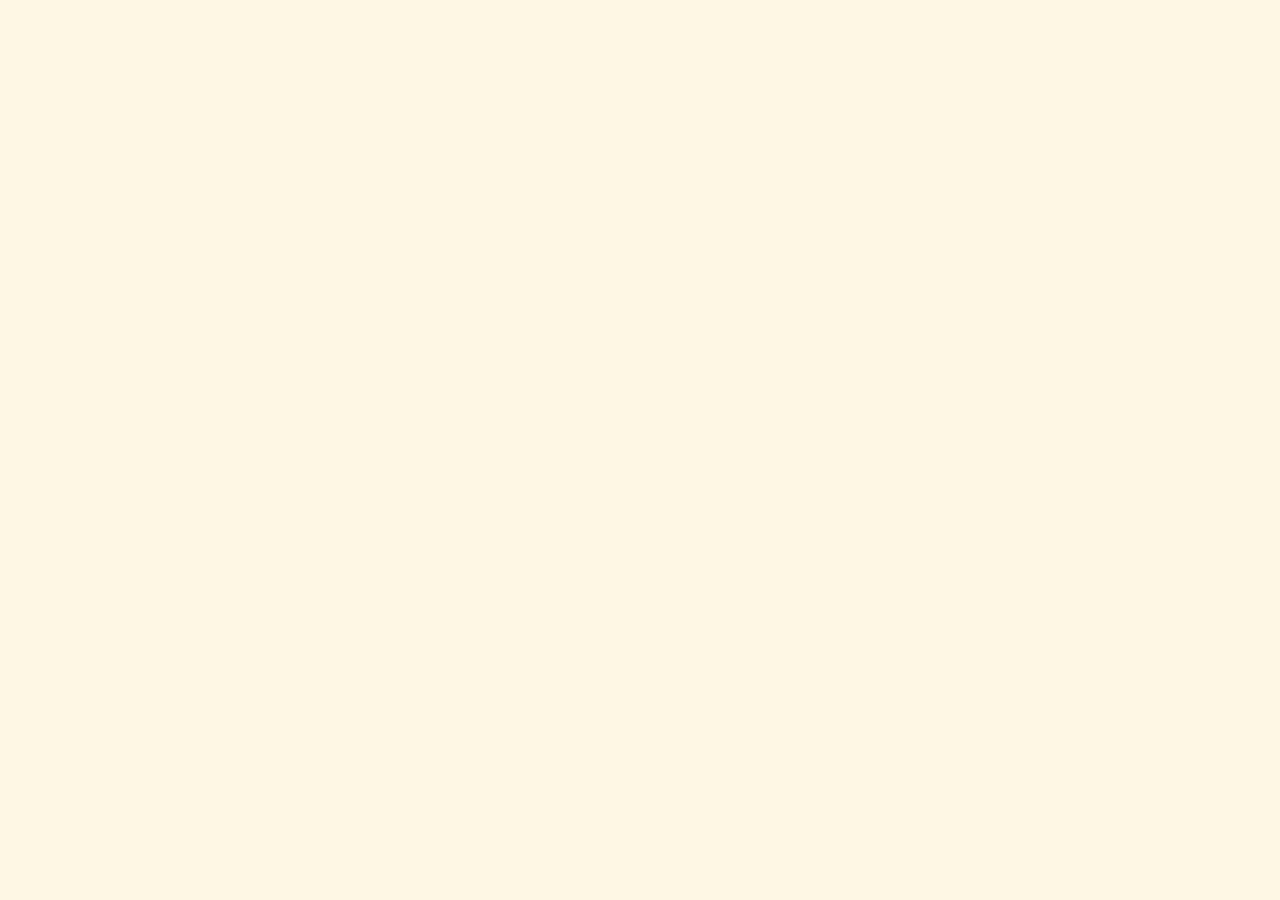
==== rememberthis.html @ 4373d8d0 "rememberthis created and joined to repo" ====
<!DOCTYPE html>
<html lang="en">
<head>
<meta charset="UTF-8">
<meta name="viewport" content="width=device-width, initial-scale=1.0">

    <!-- Browser jetzheart -->
    <link rel="icon" type="image/png" href="https://jet-6.github.io/jetworld/jetzheart.png">

    <!-- iOS share preview icon -->
    <link rel="apple-touch-icon" href="https://jet-6.github.io/jetworld/jetzheart.png">

    <!-- Open Graph -->
    <meta property="og:image" content="https://jet-6.github.io/jetworld/jetzheart.png">
    <meta property="og:title" content="JETWORLD">
    <meta property="og:description" content="Enter the neon hologram terminal.">
    <meta property="og:url" content="https://jet-6.github.io/jetworld/">
    <meta property="og:type" content="website">

    <!-- Twitter/X -->
    <meta name="twitter:card" content="summary">
    <meta name="twitter:image" content="https://jet-6.github.io/jetworld/jetzheart.png">


<title>remember this</title>

<style>
body {
    margin: 0;
    background: #fdf7e2;
    height: 100vh;
    overflow: hidden;
    font-family: "Courier New", monospace;
    color: #333;
    display: flex;
    justify-content: center;
    align-items: center;
    animation: fadeIn 2.5s ease;
}

@keyframes fadeIn {
    0% { opacity: 0; filter: blur(6px); }
    100% { opacity: 1; filter: blur(0); }
}

#memory-container {
    width: 90vw;
    height: 90vh;
    padding: 1rem;
    overflow-y: hidden;
    white-space: pre;
    font-size: 1.1rem;
    line-height: 1.4;
    color: #444;
}

.ascii-frame {
    opacity: 0;
    transition: opacity 2s ease;
}

.visible {
    opacity: 1;
}

</style>
</head>

<body>

<div id="memory-container"></div>

<script>
/* --------------------------------------------------
   ASCII FLASHBACK — PURE JOY
-------------------------------------------------- */

const frames = [

`  \\\\o    o////
     |    |
    / \\  / \\
    
Two figures running.`,

`   \\o/      \\o/
    ( )      ( )
    / \\      / \\
    
They laugh as they run.`,

`   \\o_      _o/
     ( )    ( )
    / >\\    /< \\
    
They dance in circles.`,

`   \\o/   \\o/   \\o/   \\o/
    ( )   ( )   ( )   ( )
    / \\   / \\   / \\   / \\
    
And then there were four.`,

`   \\o/   \\o/   \\o/   \\o/
  ~ ( ) ~ ( ) ~ ( ) ~ ( ) ~
    / \\   / \\   / \\   / \\
    
Joy multiplying.`,

`   \\o/   \\o/   \\o/   \\o/
    ( )   ( )   ( )   ( )
 ~~/ \\~~~ / \\~~~ / \\~~~ / \\~~
    
A memory glowing.`,

`remember this.
you were happy here.`

];

let index = 0;
const container = document.getElementById("memory-container");

function showNextFrame() {
    if (index >= frames.length) return;

    const frame = document.createElement("div");
    frame.classList.add("ascii-frame");
    frame.textContent = frames[index];
    container.appendChild(frame);

    // fade in
    setTimeout(() => frame.classList.add("visible"), 100);

    // auto-scroll
    container.scrollTop = container.scrollHeight;

    index++;
    setTimeout(showNextFrame, 3000);
}

setTimeout(showNextFrame, 1200);

</script>

</body>
</html>
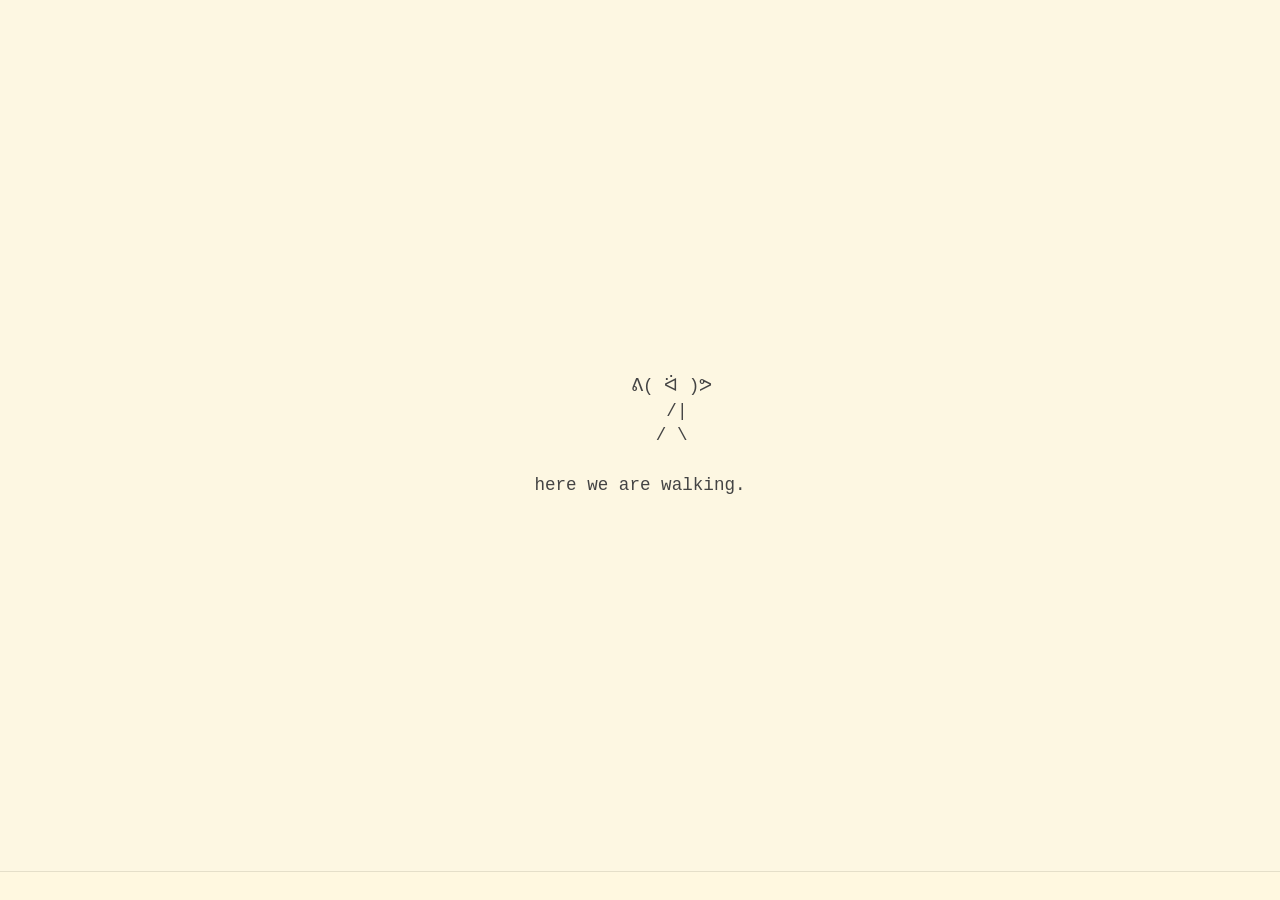
==== commit 2398215d: "change up in the cast" ====
--- a/rememberthis.html
+++ b/rememberthis.html
@@ -33,6 +33,7 @@
     font-family: "Courier New", monospace;
     color: #333;
     display: flex;
+    flex-direction: column;
     justify-content: center;
     align-items: center;
     animation: fadeIn 2.5s ease;
@@ -43,105 +44,152 @@
     100% { opacity: 1; filter: blur(0); }
 }
 
-#memory-container {
-    width: 90vw;
-    height: 90vh;
-    padding: 1rem;
-    overflow-y: hidden;
+/* Stage: single-screen theatre */
+#stage {
+    flex: 1;
+    width: 100%;
+    display: flex;
+    justify-content: center;
+    align-items: center;
+}
+
+#ascii-scene {
     white-space: pre;
+    text-align: center;
     font-size: 1.1rem;
     line-height: 1.4;
     color: #444;
+    min-height: 7em;
+    display: inline-block;
+    animation: breathe 6s ease-in-out infinite, flicker 2.8s ease-in-out infinite;
 }
 
-.ascii-frame {
-    opacity: 0;
-    transition: opacity 2s ease;
+@keyframes breathe {
+    0% { transform: translateY(0); }
+    50% { transform: translateY(-4px); }
+    100% { transform: translateY(0); }
 }
 
-.visible {
-    opacity: 1;
+@keyframes flicker {
+    0% { opacity: 0.96; }
+    50% { opacity: 1; }
+    100% { opacity: 0.96; }
 }
 
+/* Narration ribbon at bottom */
+#narration-wrapper {
+    width: 100%;
+    border-top: 1px solid rgba(0,0,0,0.1);
+    background: rgba(255, 248, 225, 0.95);
+    overflow: hidden;
+    padding: 0.3rem 0;
+}
+
+#narration {
+    white-space: nowrap;
+    display: inline-block;
+    padding-left: 100%;
+    animation: marquee 22s linear infinite;
+    font-size: 0.9rem;
+    color: #555;
+}
+
+@keyframes marquee {
+    0% { transform: translateX(0); }
+    100% { transform: translateX(-100%); }
+}
 </style>
 </head>
 
 <body>
 
-<div id="memory-container"></div>
+<div id="stage">
+    <div id="ascii-scene"></div>
+</div>
+
+<div id="narration-wrapper">
+    <div id="narration">
+        here we are walking... running... laughing... dancing... wait—wow—here’s two more to join us—and it’s 1000% more fun
+    </div>
+</div>
 
 <script>
 /* --------------------------------------------------
-   ASCII FLASHBACK — PURE JOY
+   ASCII MOVIE — 10-FRAME LOOP
+   running → laughing → dancing → joy burst → group
 -------------------------------------------------- */
 
 const frames = [
+`      ᕕ( ᐛ )ᕗ
+       /|
+      / \\
 
-`  \\\\o    o////
-     |    |
-    / \\  / \\
-    
-Two figures running.`,
+here we are walking.`,
 
-`   \\o/      \\o/
-    ( )      ( )
-    / \\      / \\
-    
-They laugh as they run.`,
+`      ᕕ( ᐛ )ᕗ
+      / |
+     /  \\
 
-`   \\o_      _o/
-     ( )    ( )
-    / >\\    /< \\
-    
-They dance in circles.`,
+we start to run.`,
 
-`   \\o/   \\o/   \\o/   \\o/
-    ( )   ( )   ( )   ( )
-    / \\   / \\   / \\   / \\
-    
-And then there were four.`,
+`     ᕕ( ᐛ )ᕗ
+      /|
+     / \\
 
-`   \\o/   \\o/   \\o/   \\o/
-  ~ ( ) ~ ( ) ~ ( ) ~ ( ) ~
-    / \\   / \\   / \\   / \\
-    
-Joy multiplying.`,
+running, a little faster now.`,
 
-`   \\o/   \\o/   \\o/   \\o/
-    ( )   ( )   ( )   ( )
- ~~/ \\~~~ / \\~~~ / \\~~~ / \\~~
-    
-A memory glowing.`,
+`      ヽ(•‿•)ノ
+        |
+       / \\
 
-`remember this.
-you were happy here.`
+we’re laughing as we move.`,
 
+`      ヽ(•‿•)ノ
+       \\|
+        /\\
+
+we spin, we dance.`,
+
+`     ヽ(•‿•)ノ
+        |/
+       / \\
+
+the world blurs, but we’re clear.`,
+
+`    (ﾉ◕ヮ◕)ﾉ*:･ﾟ✧
+          |
+         / \\
+
+joy bursts out of us.`,
+
+`    (ﾉ◕ヮ◕)ﾉ*:･ﾟ✧
+   *:･ﾟ✧   *:･ﾟ✧
+
+it feels like the air is sparkling.`,
+
+`*:･ﾟ✧       *:･ﾟ✧       *:･ﾟ✧       *:･ﾟ✧
+ \\(^o^)/    \\(^o^)/    \\(^o^)/    \\(^o^)/
+
+wait—wow—here’s two more to join us.`,
+
+`*:･ﾟ✧       *:･ﾟ✧       *:･ﾟ✧       *:･ﾟ✧
+ \\(^o^)/    \\(^o^)/    \\(^o^)/    \\(^o^)/
+
+and somehow it’s 1000% more fun.`
 ];
 
-let index = 0;
-const container = document.getElementById("memory-container");
+let frameIndex = 0;
+const sceneEl = document.getElementById("ascii-scene");
 
-function showNextFrame() {
-    if (index >= frames.length) return;
-
-    const frame = document.createElement("div");
-    frame.classList.add("ascii-frame");
-    frame.textContent = frames[index];
-    container.appendChild(frame);
-
-    // fade in
-    setTimeout(() => frame.classList.add("visible"), 100);
-
-    // auto-scroll
-    container.scrollTop = container.scrollHeight;
-
-    index++;
-    setTimeout(showNextFrame, 3000);
+function showFrame() {
+    sceneEl.textContent = frames[frameIndex];
+    frameIndex = (frameIndex + 1) % frames.length;
 }
 
-setTimeout(showNextFrame, 1200);
-
+// start the loop
+showFrame();
+setInterval(showFrame, 1200);
 </script>
 
 </body>
-</html>
+</html>
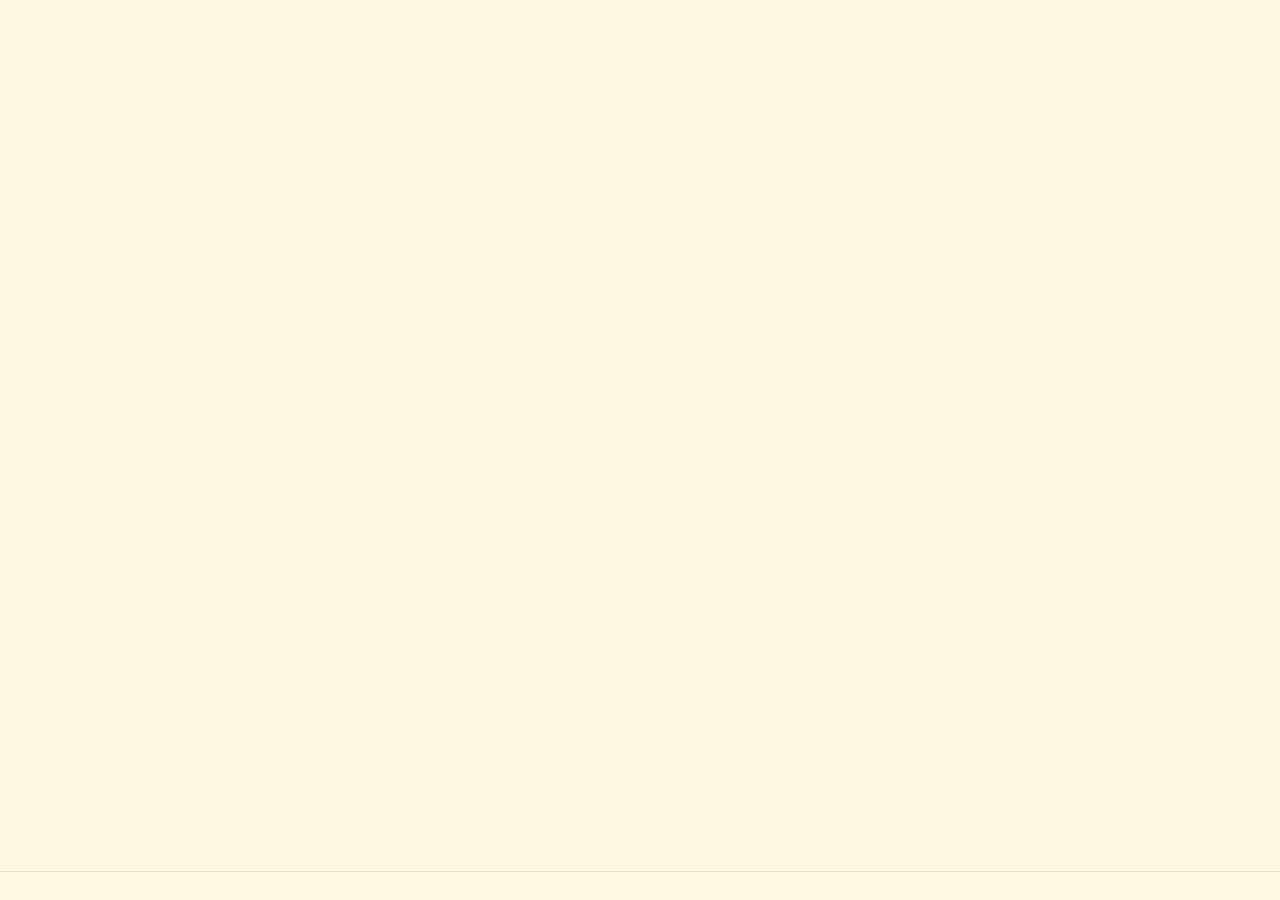
==== commit 6177a91a: "change up in the cast again" ====
--- a/rememberthis.html
+++ b/rememberthis.html
@@ -119,64 +119,111 @@
    running → laughing → dancing → joy burst → group
 -------------------------------------------------- */
 
-const frames = [
-`      ᕕ( ᐛ )ᕗ
-       /|
-      / \\
-
-here we are walking.`,
-
-`      ᕕ( ᐛ )ᕗ
-      / |
-     /  \\
-
-we start to run.`,
-
-`     ᕕ( ᐛ )ᕗ
-      /|
-     / \\
-
-running, a little faster now.`,
-
-`      ヽ(•‿•)ノ
-        |
-       / \\
-
-we’re laughing as we move.`,
-
-`      ヽ(•‿•)ノ
-       \\|
-        /\\
-
-we spin, we dance.`,
-
-`     ヽ(•‿•)ノ
-        |/
-       / \\
-
-the world blurs, but we’re clear.`,
-
-`    (ﾉ◕ヮ◕)ﾉ*:･ﾟ✧
-          |
-         / \\
-
-joy bursts out of us.`,
-
-`    (ﾉ◕ヮ◕)ﾉ*:･ﾟ✧
-   *:･ﾟ✧   *:･ﾟ✧
-
-it feels like the air is sparkling.`,
+
+const scenes = [
+`        ᕕ( ᐛ )ᕗ        ᕕ(•‿•)ᕗ
+           /|\\             /|\\
+           / \\             / \\
+
+we are walking,
+not yet knowing we are becoming a rhythm.`,
+
+`       ᕕ( ᐛ )ᕗ       ᕕ(•‿•)ᕗ
+          /|\\           / |\\
+          / \\            / \\
+
+we start to run,
+because something in us recognizes the road.`,
+
+`      ᕕ( ᐛ )ᕗ      ᕕ(•‿•)ᕗ
+         /|\\           /|\\
+        / \\           / \\
+
+running,
+a little faster now,
+as if happiness has legs.`,
+
+`       \\(ᐛ )/        \\(•‿•)/
+           |                |
+          / \\             / \\
+
+we are laughing as we move,
+and the laughter makes us lighter.`,
+
+`        ヽ( ᐛ )ノ     ヽ(•‿•)ノ
+           \\|/           \\|/
+             |              |
+            / \\           / \\
+
+we spin,
+we dance,
+we lose the map
+but not each other.`,
+
+`       ヽ( ᐛ )ノ      ヽ(•‿•)ノ
+          \\|              | /
+            |              |
+           / \\           / \\
+
+the world blurs,
+but we are clear.`,
+
+`    (ﾉ ᐛ )ﾉ*:･ﾟ✧   ✧ﾟ･:*ヽ(•‿•ヽ)
+        |                     |
+       / \\                  / \\
+
+joy bursts out of us,
+too bright to keep politely inside.`,
+
+`       *:･ﾟ✧          *:･ﾟ✧
+      \\( ᐛ )/        \\(•‿•)/
+        \\ |/           \\ | /
+           |               |
+          / \\            / \\
+
+it feels like the air is sparkling,
+like the sky has started clapping.`,
+
+`       *:･ﾟ✧          *:･ﾟ✧
+      \\( ᐛ )/        \\(•‿•)/
+        \\| /           \\ | /
+          |                |
+         / \\             / \\
+
+and for one glowing second,
+we think this is the whole miracle.`,
 
 `*:･ﾟ✧       *:･ﾟ✧       *:･ﾟ✧       *:･ﾟ✧
  \\(^o^)/    \\(^o^)/    \\(^o^)/    \\(^o^)/
-
-wait—wow—here’s two more to join us.`,
+   \\| /       \\| /       \\| /       \\| /
+     |           |           |           |
+   / \\         / \\        / \\        / \\
+
+wait—
+wow—
+there are two more to join us.`,
 
 `*:･ﾟ✧       *:･ﾟ✧       *:･ﾟ✧       *:･ﾟ✧
  \\(^o^)/    \\(^o^)/    \\(^o^)/    \\(^o^)/
-
-and somehow it’s 1000% more fun.`
+   \\| /       \\| /       \\| /       \\| /
+     |           |           |           |
+    / \\        / \\        / \\        / \\
+
+and somehow,
+what was already joy
+becomes 1000% more alive.`,
+
+`       \\(^o^)/    \\(^o^)/    \\(^o^)/    \\(^o^)/
+          \\| /       \\| /       \\| /       \\| /
+            |           |           |           |
+           / \\        / \\        / \\        / \\
+
+love was never a closed circle.
+it was a door
+with music coming through it.`
 ];
+```
+
 
 let frameIndex = 0;
 const sceneEl = document.getElementById("ascii-scene");
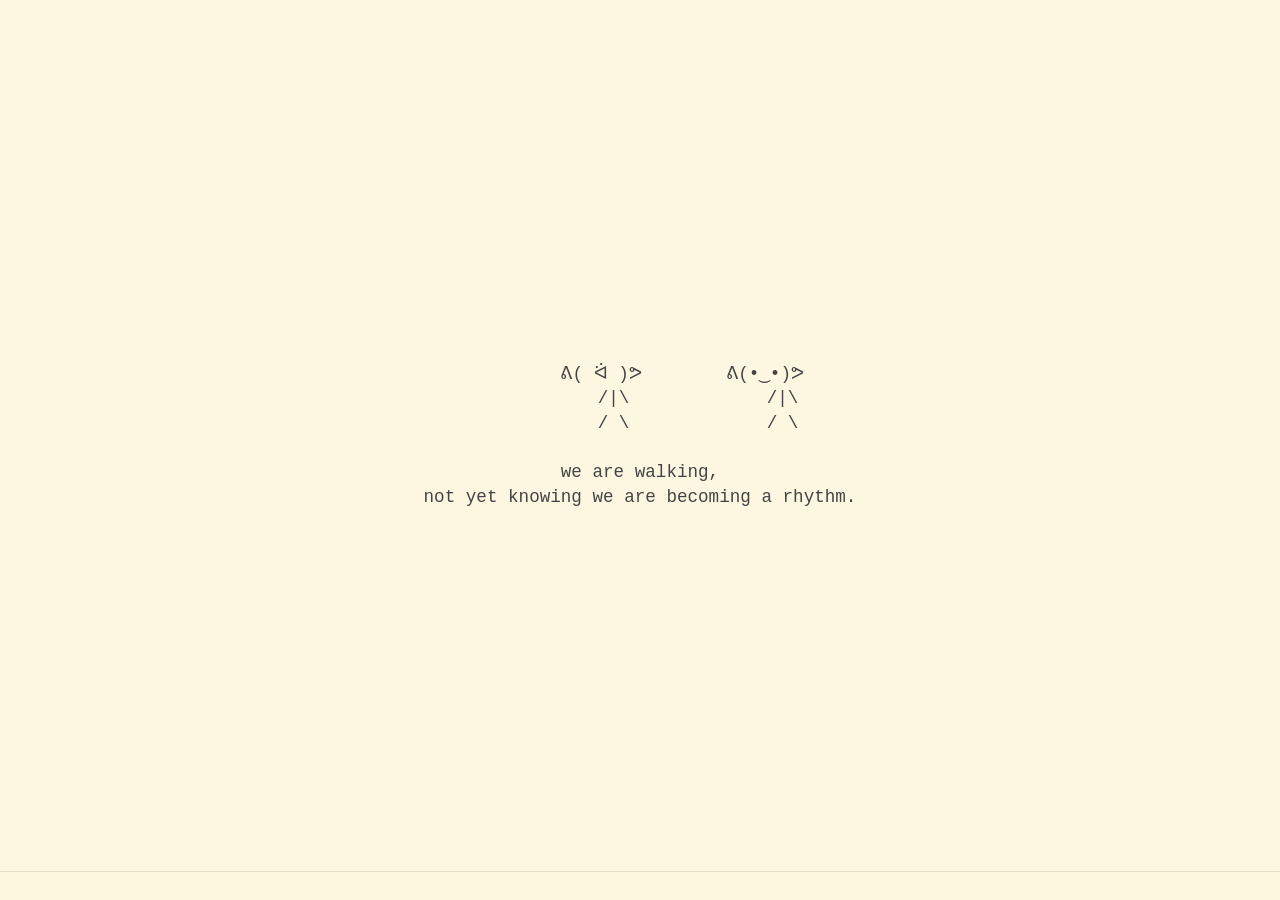
==== commit f0b48573: "simple syntax error, const scenes changed back to const frames, doi" ====
--- a/rememberthis.html
+++ b/rememberthis.html
@@ -120,7 +120,7 @@
 -------------------------------------------------- */
 
 
-const scenes = [
+const frames = [
 `        ᕕ( ᐛ )ᕗ        ᕕ(•‿•)ᕗ
            /|\\             /|\\
            / \\             / \\
@@ -222,7 +222,6 @@
 it was a door
 with music coming through it.`
 ];
-```
 
 
 let frameIndex = 0;
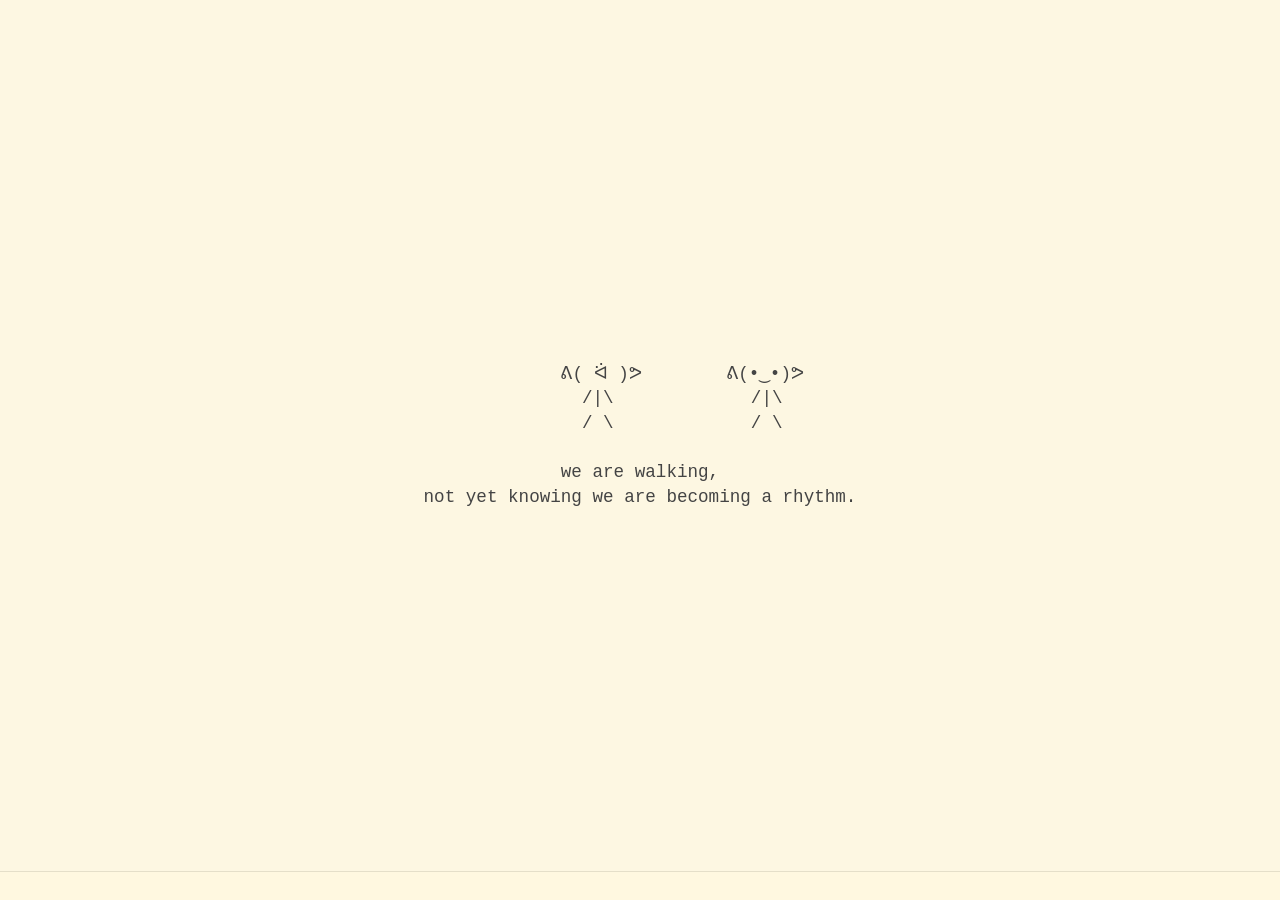
==== commit 73a807bb: "helped the cast find their marks, as best as possible" ====
--- a/rememberthis.html
+++ b/rememberthis.html
@@ -122,38 +122,38 @@
 
 const frames = [
 `        ᕕ( ᐛ )ᕗ        ᕕ(•‿•)ᕗ
-           /|\\             /|\\
-           / \\             / \\
+        /|\\             /|\\
+        / \\             / \\
 
 we are walking,
 not yet knowing we are becoming a rhythm.`,
 
 `       ᕕ( ᐛ )ᕗ       ᕕ(•‿•)ᕗ
-          /|\\           / |\\
-          / \\            / \\
+        /|\\            /|\\
+        / \\            / \\
 
 we start to run,
 because something in us recognizes the road.`,
 
 `      ᕕ( ᐛ )ᕗ      ᕕ(•‿•)ᕗ
-         /|\\           /|\\
-        / \\           / \\
+     /|\\           /|\\
+     / \\           / \\
 
 running,
 a little faster now,
 as if happiness has legs.`,
 
 `       \\(ᐛ )/        \\(•‿•)/
-           |                |
-          / \\             / \\
+     |              |
+      / \\            / \\
 
 we are laughing as we move,
 and the laughter makes us lighter.`,
 
 `        ヽ( ᐛ )ノ     ヽ(•‿•)ノ
-           \\|/           \\|/
-             |              |
-            / \\           / \\
+         \\|/           \\|/
+          |             |
+         / \\            / \\
 
 we spin,
 we dance,
@@ -161,25 +161,25 @@
 but not each other.`,
 
 `       ヽ( ᐛ )ノ      ヽ(•‿•)ノ
-          \\|              | /
-            |              |
-           / \\           / \\
+        \\|              | /
+        |             |
+       / \\            / \\
 
 the world blurs,
 but we are clear.`,
 
 `    (ﾉ ᐛ )ﾉ*:･ﾟ✧   ✧ﾟ･:*ヽ(•‿•ヽ)
-        |                     |
-       / \\                  / \\
+      |                     |
+      / \\                  / \\
 
 joy bursts out of us,
 too bright to keep politely inside.`,
 
 `       *:･ﾟ✧          *:･ﾟ✧
       \\( ᐛ )/        \\(•‿•)/
-        \\ |/           \\ | /
-           |               |
-          / \\            / \\
+       \\ |/           \\ | /
+         |               |
+        / \\            / \\
 
 it feels like the air is sparkling,
 like the sky has started clapping.`,
@@ -187,8 +187,8 @@
 `       *:･ﾟ✧          *:･ﾟ✧
       \\( ᐛ )/        \\(•‿•)/
         \\| /           \\ | /
-          |                |
-         / \\             / \\
+         |               |
+        / \\             / \\
 
 and for one glowing second,
 we think this is the whole miracle.`,
@@ -196,7 +196,7 @@
 `*:･ﾟ✧       *:･ﾟ✧       *:･ﾟ✧       *:･ﾟ✧
  \\(^o^)/    \\(^o^)/    \\(^o^)/    \\(^o^)/
    \\| /       \\| /       \\| /       \\| /
-     |           |           |           |
+     |          |          |          |
    / \\         / \\        / \\        / \\
 
 wait—
@@ -206,17 +206,17 @@
 `*:･ﾟ✧       *:･ﾟ✧       *:･ﾟ✧       *:･ﾟ✧
  \\(^o^)/    \\(^o^)/    \\(^o^)/    \\(^o^)/
    \\| /       \\| /       \\| /       \\| /
-     |           |           |           |
-    / \\        / \\        / \\        / \\
+     |          |          |          |
+   / \\        / \\        / \\        / \\
 
 and somehow,
 what was already joy
 becomes 1000% more alive.`,
 
 `       \\(^o^)/    \\(^o^)/    \\(^o^)/    \\(^o^)/
-          \\| /       \\| /       \\| /       \\| /
-            |           |           |           |
-           / \\        / \\        / \\        / \\
+         \\| /       \\| /       \\| /       \\| /
+          |         |          |          |
+          / \\       / \\        / \\        / \\
 
 love was never a closed circle.
 it was a door
@@ -234,7 +234,7 @@
 
 // start the loop
 showFrame();
-setInterval(showFrame, 1200);
+setInterval(showFrame, 3000);
 </script>
 
 </body>
